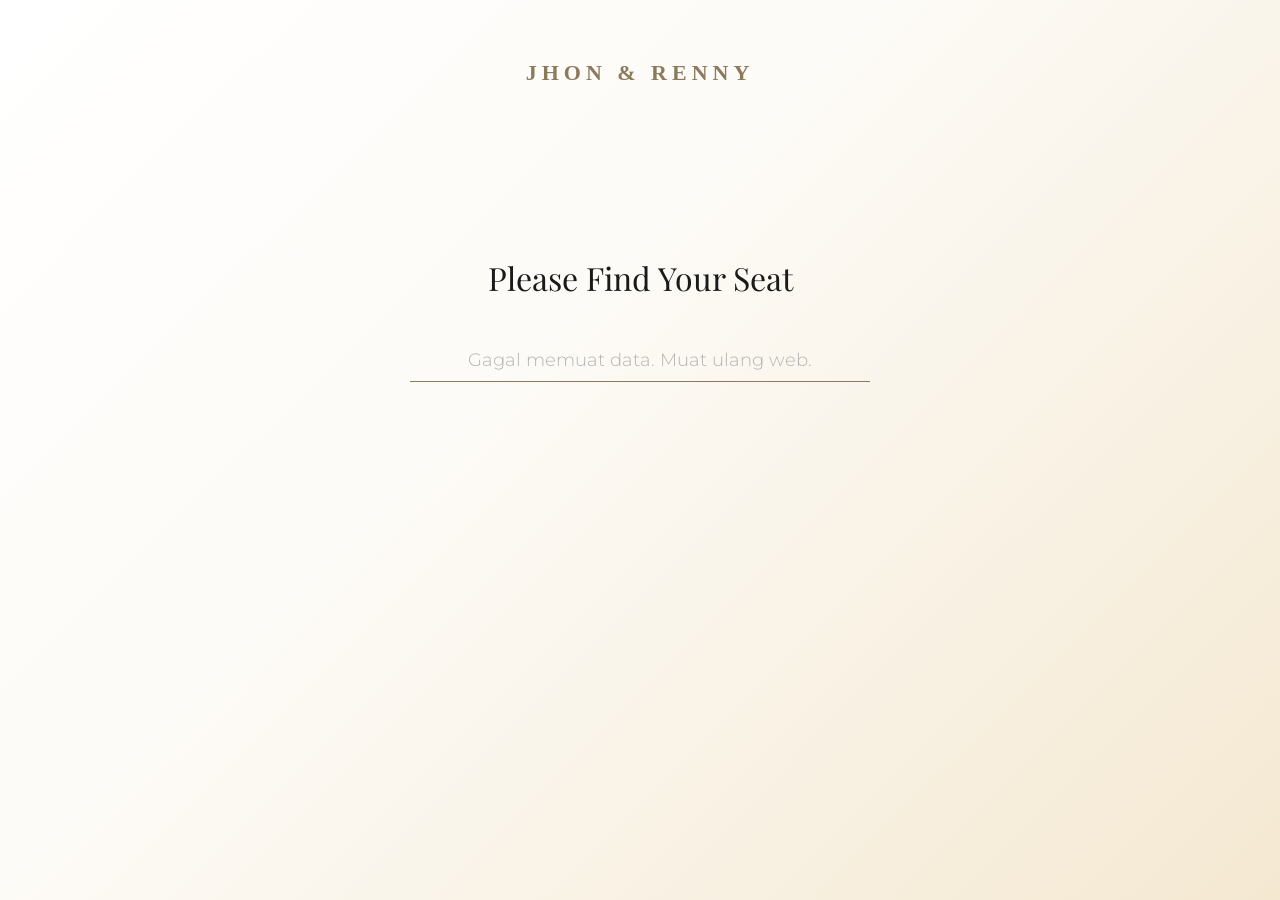
==== index.html @ 3f06701c "Add files via upload" ====
<!DOCTYPE html>
<html lang="id">
<head>
    <meta charset="UTF-8">
    <meta name="viewport" content="width=device-width, initial-scale=1.0, maximum-scale=1.0, user-scalable=no">
    <title>Pencarian Meja Tamu</title>
    
    <!-- Mengambil Font Elegan dari Google Fonts -->
    <link href="https://fonts.googleapis.com/css2?family=Montserrat:ital,wght@0,300;0,400;0,600;1,300&family=Playfair+Display:wght@400;600&display=swap" rel="stylesheet">
    
    <link rel="stylesheet" href="style.css">
</head>
<body>

    <!-- HEADER NAMA PENGANTIN -->
    <div class="wedding-header">
        JHON & RENNY
    </div>

    <!-- AREA PENCARIAN -->
    <div class="container">
        <h1 class="main-title">Please Find Your Seat</h1>
        
        <div class="search-wrapper">
            <!-- Textbox berupa garis -->
            <input 
                type="text" 
                id="input-nama" 
                placeholder="Search by name" 
                autocomplete="off"
                spellcheck="false"
            >
        </div>
        
        <!-- Tempat hasil pencarian muncul (Nama | Tabel) -->
        <div id="hasil-pencarian"></div>
    </div>

    <script src="script.js"></script>
</body>
</html>
---- style.css ----
* {
    box-sizing: border-box;
    margin: 0;
    padding: 0;
}

body {
    /* Background gradasi putih ke cream dengan tambahan tekstur halus transparan */
    background: linear-gradient(135deg, #ffffff 0%, #fdfbf7 40%, #f4e8d1 100%);
    background-image: url('https://www.transparenttextures.com/patterns/cream-paper.png'), linear-gradient(135deg, #ffffff 0%, #fdfbf7 40%, #f4e8d1 100%);
    min-height: 100vh;
    display: flex;
    flex-direction: column;
    align-items: center;
    font-family: 'Montserrat', sans-serif;
    color: #333;
}

/* DESAIN HEADER PENGANTIN */
.wedding-header {
    margin-top: 60px; /* Jarak dari atas layar */
    font-family: "DM Serif Display", Georgia;
    font-size: 22px;
    font-weight: 600;
    letter-spacing: 5px; /* Memberi jarak antar huruf agar terkesan mewah */
    color: #8c7a5c; /* Warna emas/bronze gelap */
    text-align: center;
}

.container {
    width: 100%;
    max-width: 500px;
    padding: 40px 20px;
    text-align: center;
    margin-top: 130px;
}

.main-title {
    font-family: 'Playfair Display', Georgia;
    font-size: 32px;
    font-weight: 400;
    margin-bottom: 40px;
    color: #1a1a1a;
}

.search-wrapper {
    position: relative;
    margin-bottom: 20px;
}

/* DESAIN TEXTBOX GARIS */
#input-nama {
    width: 100%;
    border: none;
    border-bottom: 1px solid #8c7a5c; /* Garis tipis warna krem gelap */
    background: transparent;
    text-align: center;
    font-size: 18px;
    padding: 10px 0;
    outline: none;
    color: #333;
    font-family: 'Montserrat', sans-serif;
    transition: border-bottom 0.3s ease;
}

#input-nama::placeholder {
    color: #b3b3b3;
    font-weight: 300;
}

#input-nama:focus {
    border-bottom: 2px solid #5c4d3c; /* Garis menebal saat diketik */
}

/* DESAIN HASIL PENCARIAN */
#hasil-pencarian {
    display: flex;
    flex-direction: column;
    gap: 12px;
    margin-top: 15px;
}

/* Kartu hasil yang sederhana namun elegan */
.item-tamu {
    background: rgba(255, 255, 255, 0.7);
    border: 1px solid rgba(140, 122, 92, 0.2);
    padding: 15px 20px;
    border-radius: 6px;
    font-size: 16px;
    display: flex;
    justify-content: center;
    align-items: center;
    gap: 12px;
    box-shadow: 0 4px 15px rgba(0,0,0,0.03); /* Bayangan sangat tipis */
}

/* Membuat tulisan Nama dan Tabel berbeda gaya agar tidak membosankan */
.nama-hasil {
    font-weight: 600;
    color: #1a1a1a;
}

.pemisah {
    color: #8c7a5c;
}

.meja-hasil {
    font-style: italic;
    font-weight: 300;
    color: #5c4d3c;
}
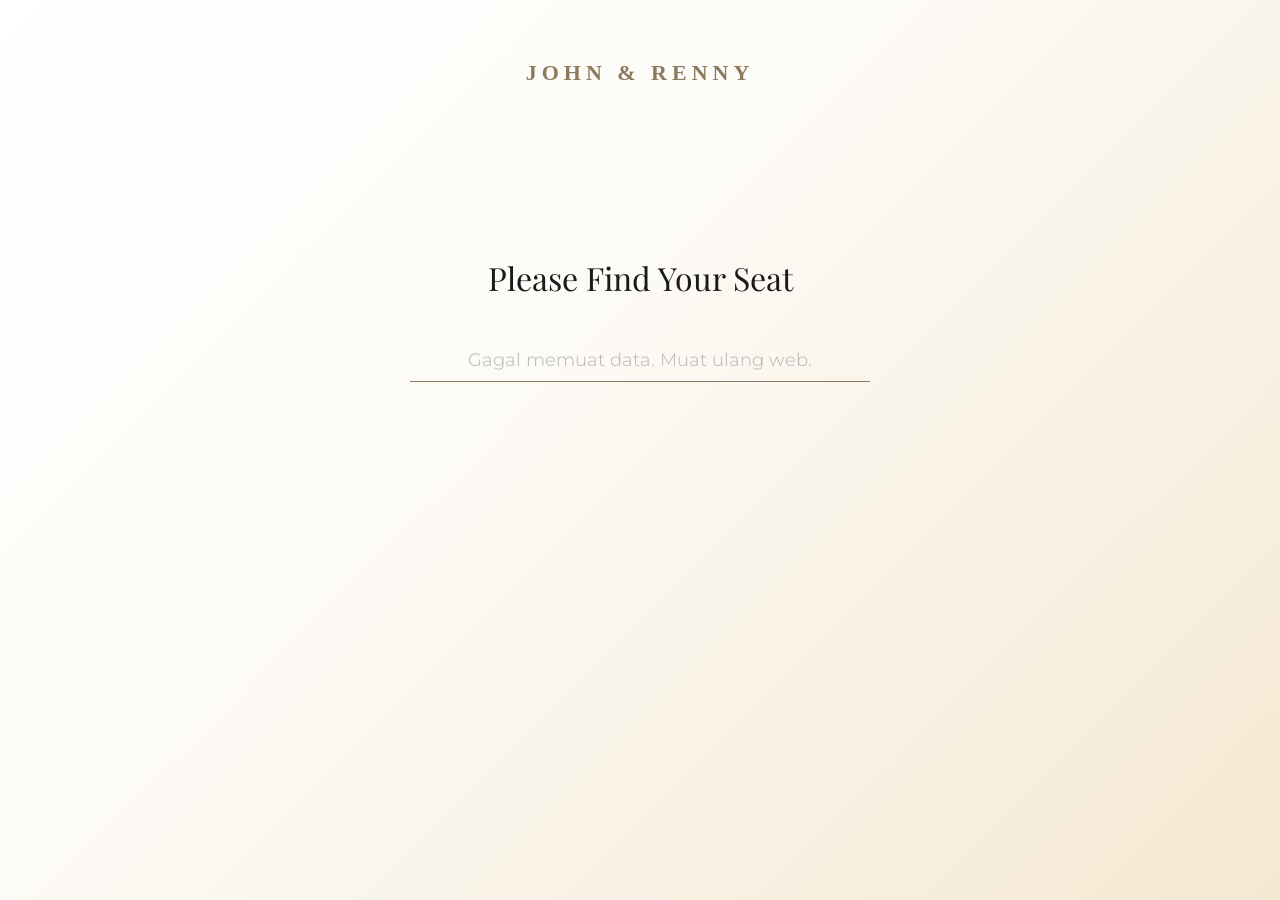
==== commit fd15644f: "Fix HTML formatting and update names Ubah nama groom" ====
--- a/index.html
+++ b/index.html
@@ -14,7 +14,7 @@
 
     <!-- HEADER NAMA PENGANTIN -->
     <div class="wedding-header">
-        JHON & RENNY
+        JOHN & RENNY
     </div>
 
     <!-- AREA PENCARIAN -->
@@ -38,4 +38,4 @@
 
     <script src="script.js"></script>
 </body>
-</html>+</html>
